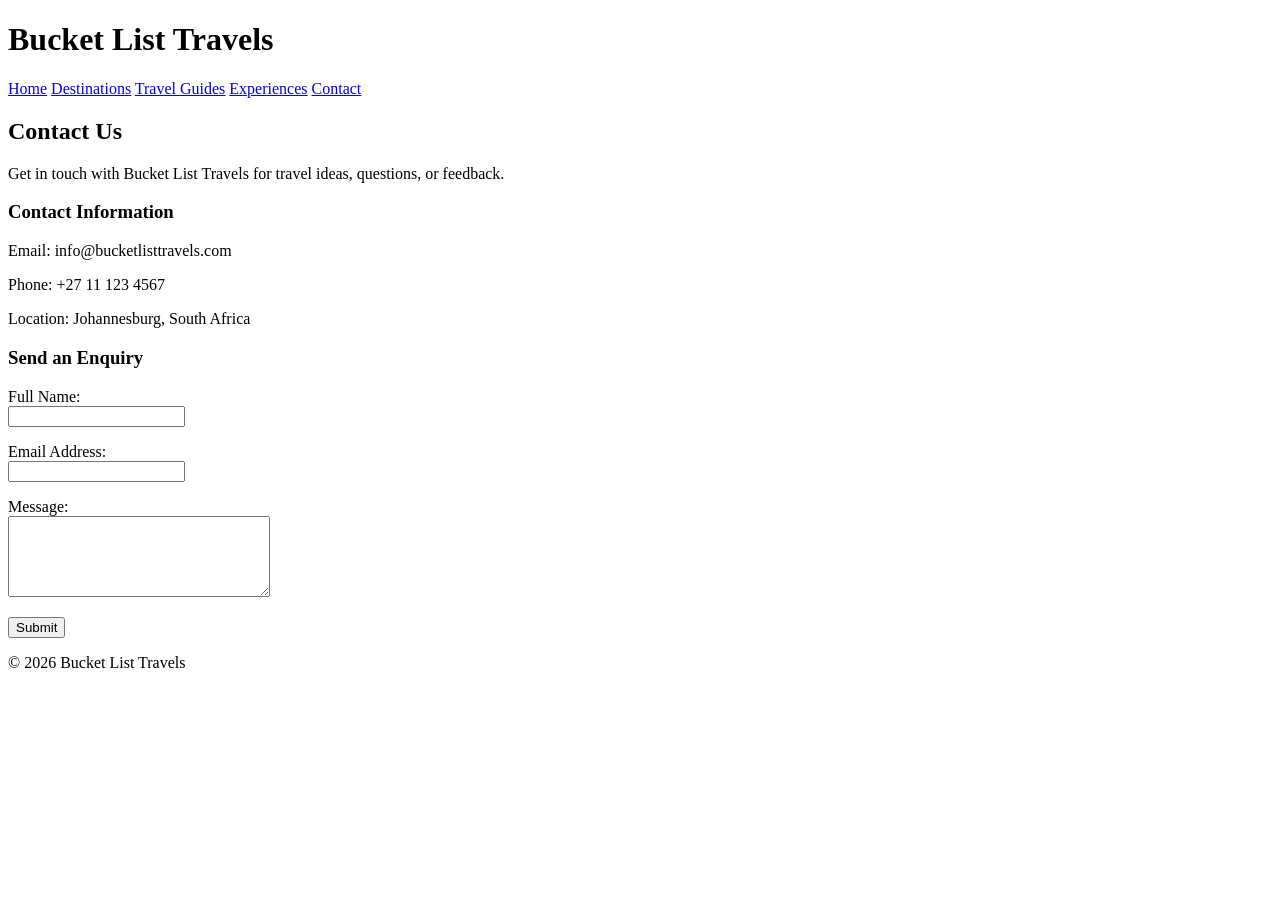
==== contact.html @ 528980c3 "Completed all HTML files and verified navigation across website" ====
<!DOCTYPE html>
<html lang="en">
<head>
    <meta charset="UTF-8">
    <meta name="viewport" content="width=device-width, initial-scale=1.0">
    <title>Contact | Bucket List Travels</title>
</head>
<body>

    <header>
        <h1>Bucket List Travels</h1>

        <nav>
            <a href="index.html">Home</a>
            <a href="destinations.html">Destinations</a>
            <a href="guides.html">Travel Guides</a>
            <a href="experiences.html">Experiences</a>
            <a href="contact.html">Contact</a>
        </nav>
    </header>

    <main>
        <section>
            <h2>Contact Us</h2>
            <p>Get in touch with Bucket List Travels for travel ideas, questions, or feedback.</p>
        </section>

        <section>
            <h3>Contact Information</h3>
            <p>Email: info@bucketlisttravels.com</p>
            <p>Phone: +27 11 123 4567</p>
            <p>Location: Johannesburg, South Africa</p>
        </section>

        <section>
            <h3>Send an Enquiry</h3>
            <form>
                <p>
                    <label for="name">Full Name:</label><br>
                    <input type="text" id="name" name="name">
                </p>

                <p>
                    <label for="email">Email Address:</label><br>
                    <input type="email" id="email" name="email">
                </p>

                <p>
                    <label for="message">Message:</label><br>
                    <textarea id="message" name="message" rows="5" cols="30"></textarea>
                </p>

                <p>
                    <button type="submit">Submit</button>
                </p>
            </form>
        </section>
    </main>

    <footer>
        <p>&copy; 2026 Bucket List Travels</p>
    </footer>

</body>
</html>
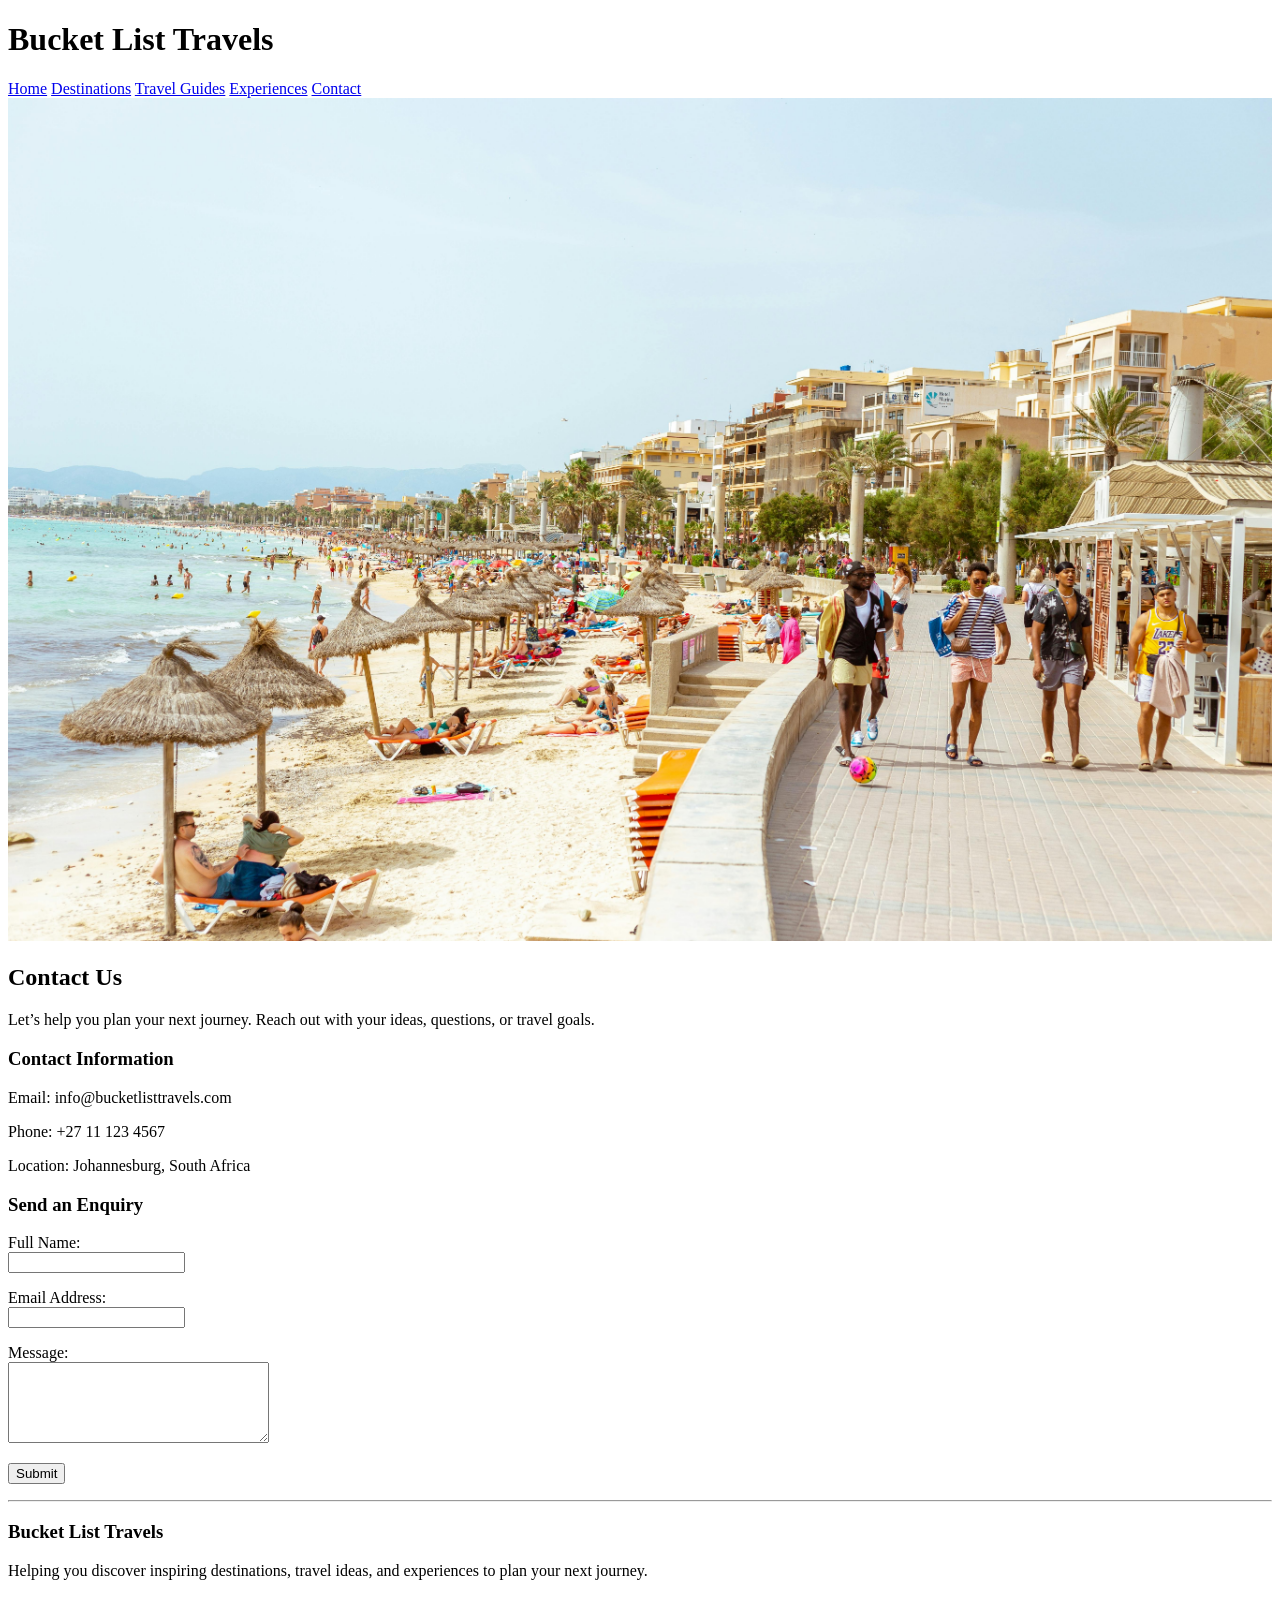
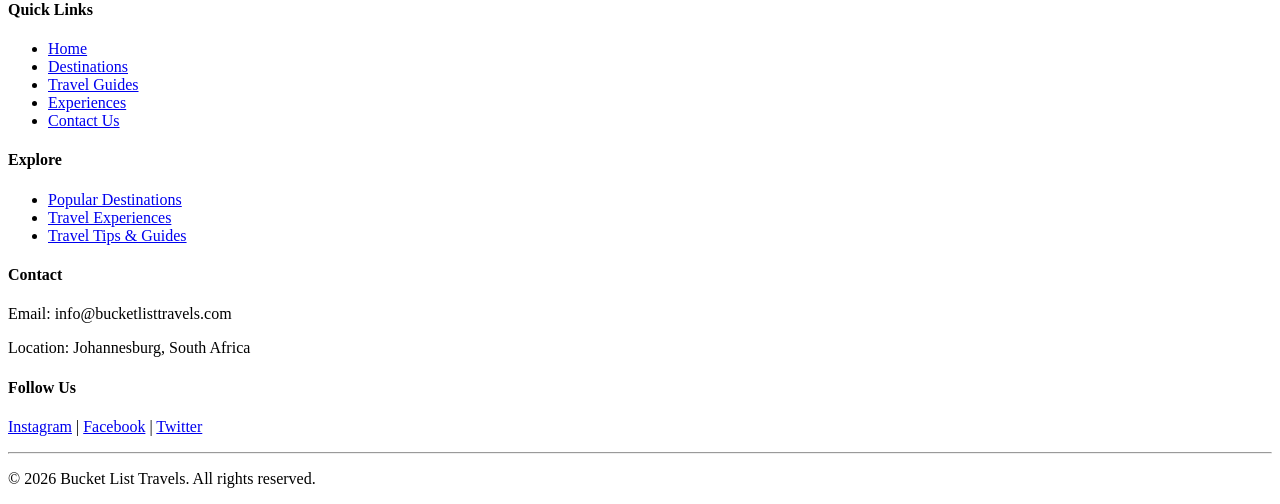
==== commit a8fe409d: "Refined content tone, added hero section to contact page, improved navigation links, and implemented" ====
--- a/contact.html
+++ b/contact.html
@@ -1,4 +1,4 @@
-  <!DOCTYPE html>
+<!DOCTYPE html>
 <html lang="en">
 <head>
     <meta charset="UTF-8">
@@ -7,6 +7,7 @@
 </head>
 <body>
 
+    <!-- header -->
     <header>
         <h1>Bucket List Travels</h1>
 
@@ -19,12 +20,18 @@
         </nav>
     </header>
 
+    <!-- main content -->
     <main>
+
+        <!-- hero section -->
         <section>
+            <img src="images/contact.jpg" alt="Travel planning and contact" width="100%">
+
             <h2>Contact Us</h2>
-            <p>Get in touch with Bucket List Travels for travel ideas, questions, or feedback.</p>
+            <p>Let’s help you plan your next journey. Reach out with your ideas, questions, or travel goals.</p>
         </section>
 
+        <!-- contact info -->
         <section>
             <h3>Contact Information</h3>
             <p>Email: info@bucketlisttravels.com</p>
@@ -32,7 +39,8 @@
             <p>Location: Johannesburg, South Africa</p>
         </section>
 
-        <section>
+        <!-- enquiry form -->
+        <section id="form">
             <h3>Send an Enquiry</h3>
             <form>
                 <p>
@@ -55,10 +63,61 @@
                 </p>
             </form>
         </section>
+
     </main>
 
+    <!-- footer -->
     <footer>
-        <p>&copy; 2026 Bucket List Travels</p>
+
+        <hr>
+
+        <section>
+            <h3>Bucket List Travels</h3>
+            <p>
+                Helping you discover inspiring destinations, travel ideas, and experiences
+                to plan your next journey.
+            </p>
+        </section>
+
+        <section>
+            <h4>Quick Links</h4>
+            <ul>
+                <li><a href="index.html">Home</a></li>
+                <li><a href="destinations.html">Destinations</a></li>
+                <li><a href="guides.html">Travel Guides</a></li>
+                <li><a href="experiences.html">Experiences</a></li>
+                <li><a href="contact.html">Contact Us</a></li>
+            </ul>
+        </section>
+
+        <section>
+            <h4>Explore</h4>
+            <ul>
+                <li><a href="destinations.html">Popular Destinations</a></li>
+                <li><a href="experiences.html">Travel Experiences</a></li>
+                <li><a href="guides.html">Travel Tips & Guides</a></li>
+            </ul>
+        </section>
+
+        <section>
+            <h4>Contact</h4>
+            <p>Email: info@bucketlisttravels.com</p>
+            <p>Location: Johannesburg, South Africa</p>
+        </section>
+
+        <section>
+            <h4>Follow Us</h4>
+            <p>
+                <a href="#">Instagram</a> |
+                <a href="#">Facebook</a> |
+                <a href="#">Twitter</a>
+            </p>
+        </section>
+
+        <hr>
+
+        <p>&copy; 2026 Bucket List Travels. All rights reserved.</p>
+
     </footer>
 
 </body>
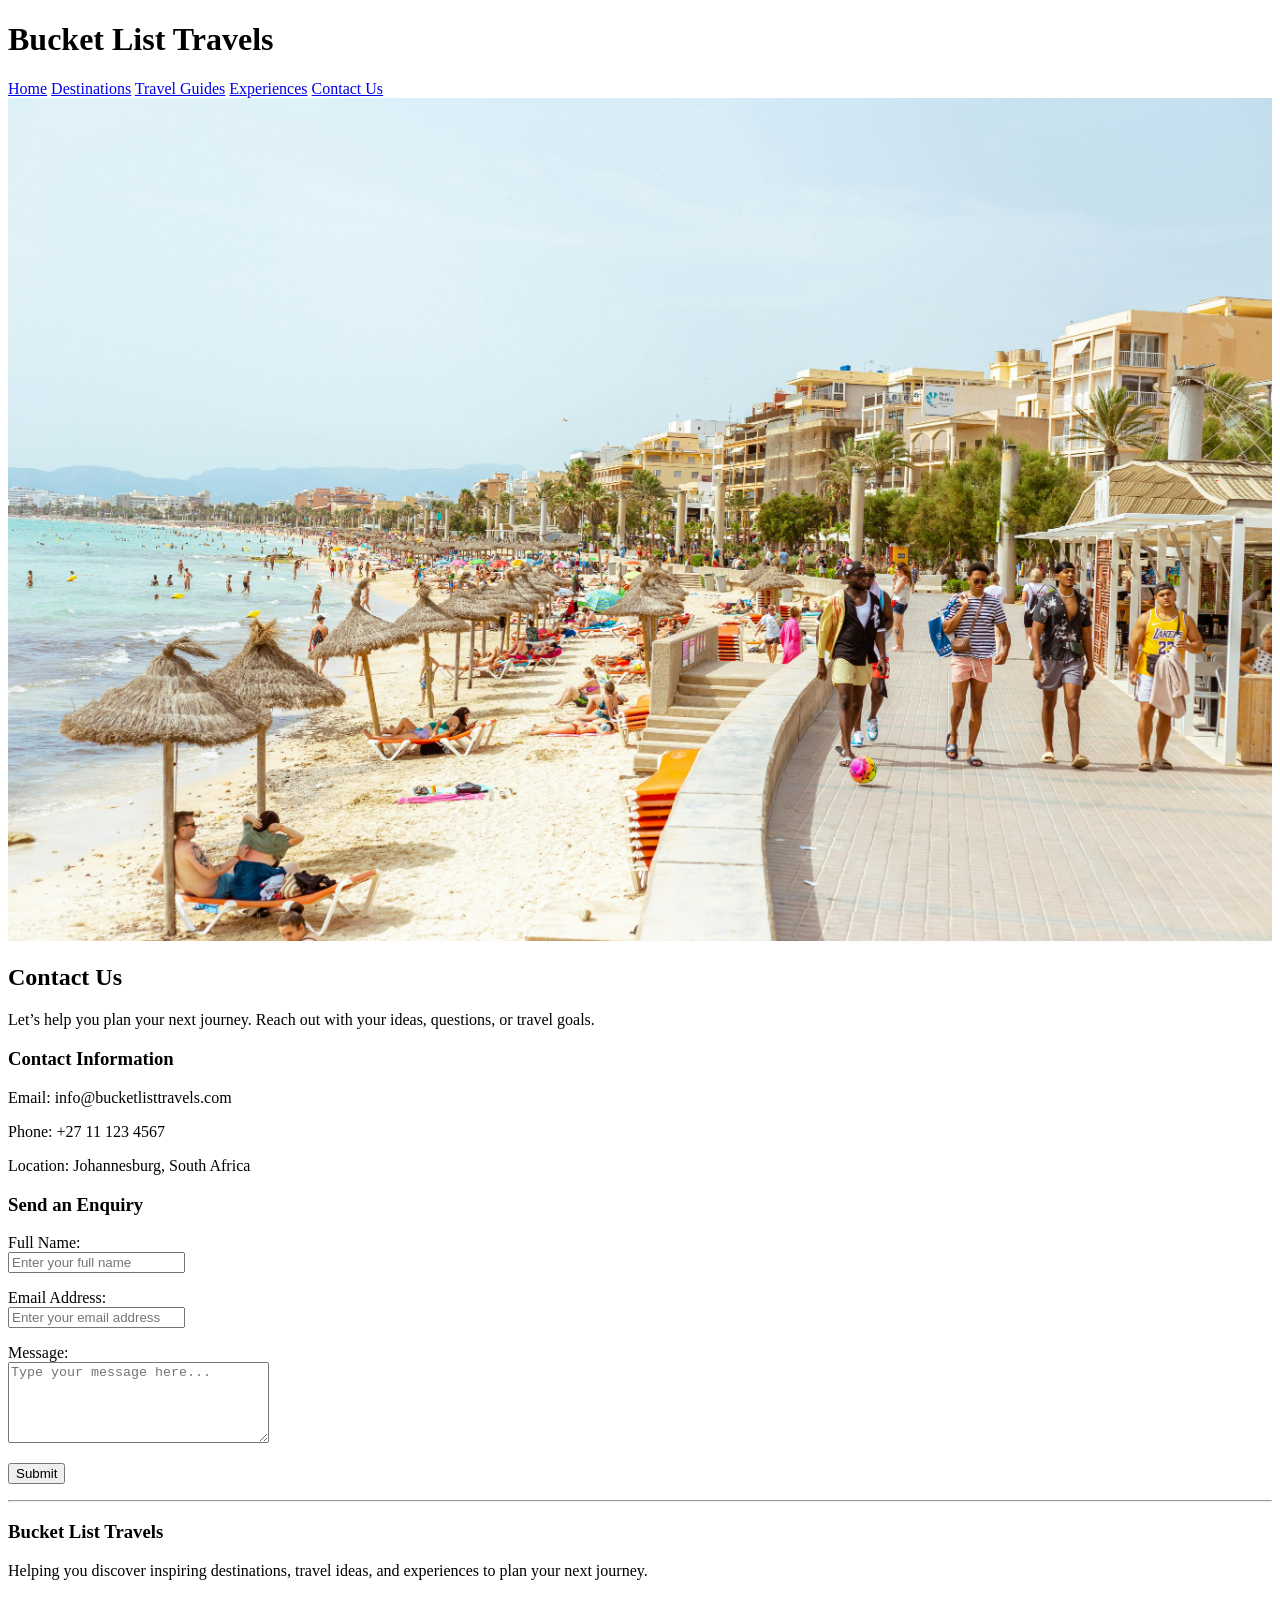
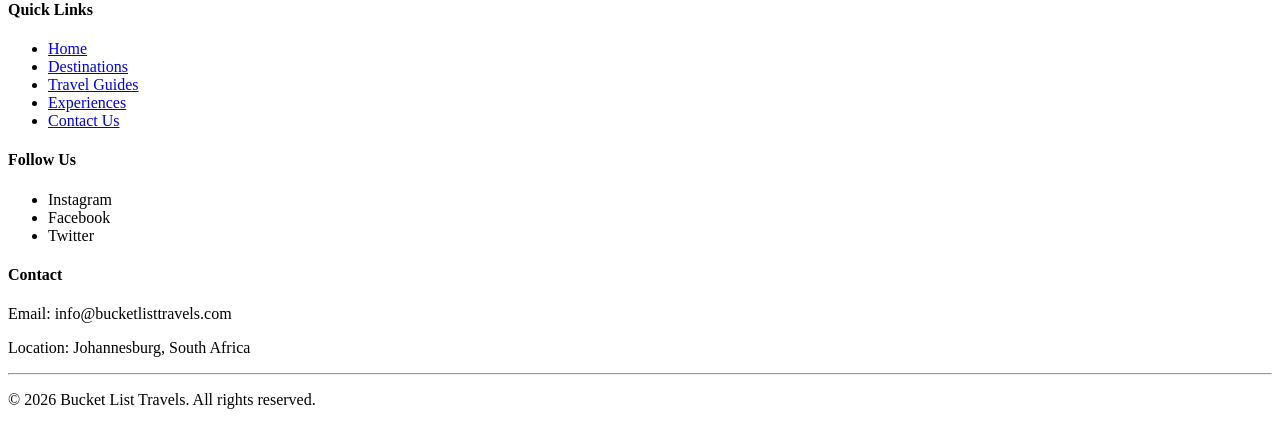
==== commit 51e431f6: "Final submission updates" ====
--- a/contact.html
+++ b/contact.html
@@ -16,7 +16,7 @@
             <a href="destinations.html">Destinations</a>
             <a href="guides.html">Travel Guides</a>
             <a href="experiences.html">Experiences</a>
-            <a href="contact.html">Contact</a>
+            <a href="contact.html">Contact Us</a>
         </nav>
     </header>
 
@@ -40,85 +40,80 @@
         </section>
 
         <!-- enquiry form -->
-        <section id="form">
-            <h3>Send an Enquiry</h3>
-            <form>
-                <p>
-                    <label for="name">Full Name:</label><br>
-                    <input type="text" id="name" name="name">
-                </p>
+       <section id="form">
+    <h3>Send an Enquiry</h3>
 
-                <p>
-                    <label for="email">Email Address:</label><br>
-                    <input type="email" id="email" name="email">
-                </p>
+    <form action="#" method="post">
 
-                <p>
-                    <label for="message">Message:</label><br>
-                    <textarea id="message" name="message" rows="5" cols="30"></textarea>
-                </p>
+        <p>
+            <label for="name">Full Name:</label><br>
+            <input type="text" id="name" name="name" placeholder="Enter your full name" required>
+        </p>
 
-                <p>
-                    <button type="submit">Submit</button>
-                </p>
-            </form>
-        </section>
+        <p>
+            <label for="email">Email Address:</label><br>
+            <input type="email" id="email" name="email" placeholder="Enter your email address" required>
+        </p>
+
+        <p>
+            <label for="message">Message:</label><br>
+            <textarea id="message" name="message" rows="5" cols="30" placeholder="Type your message here..." required></textarea>
+        </p>
+
+        <p>
+            <button type="submit">Submit</button>
+        </p>
+
+    </form>
+</section>
 
     </main>
 
     <!-- footer -->
     <footer>
 
-        <hr>
+    <hr>
 
-        <section>
-            <h3>Bucket List Travels</h3>
-            <p>
-                Helping you discover inspiring destinations, travel ideas, and experiences
-                to plan your next journey.
-            </p>
-        </section>
+    <section>
+        <h3>Bucket List Travels</h3>
+        <p>
+            Helping you discover inspiring destinations, travel ideas, and experiences
+            to plan your next journey.
+        </p>
+    </section>
+<section>
+    <h4>Quick Links</h4>
+    <ul>
+        <li><a href="index.html">Home</a></li>
+        <li><a href="destinations.html">Destinations</a></li>
+        <li><a href="guides.html">Travel Guides</a></li>
+        <li><a href="experiences.html">Experiences</a></li>
+        <li><a href="contact.html">Contact Us</a></li>
+    </ul>
+</section>
 
-        <section>
-            <h4>Quick Links</h4>
-            <ul>
-                <li><a href="index.html">Home</a></li>
-                <li><a href="destinations.html">Destinations</a></li>
-                <li><a href="guides.html">Travel Guides</a></li>
-                <li><a href="experiences.html">Experiences</a></li>
-                <li><a href="contact.html">Contact Us</a></li>
-            </ul>
-        </section>
+     <section>
+        <h4>Follow Us</h4>
+        <ul>
+            <li>Instagram</li>
+            <li>Facebook</li>
+            <li>Twitter</li>
+        </ul>
+     </section>
 
-        <section>
-            <h4>Explore</h4>
-            <ul>
-                <li><a href="destinations.html">Popular Destinations</a></li>
-                <li><a href="experiences.html">Travel Experiences</a></li>
-                <li><a href="guides.html">Travel Tips & Guides</a></li>
-            </ul>
-        </section>
+    <!-- CONTACT -->
+    <section>
+        <h4>Contact</h4>
+        <p>Email: info@bucketlisttravels.com</p>
+        <p>Location: Johannesburg, South Africa</p>
+    </section>
 
-        <section>
-            <h4>Contact</h4>
-            <p>Email: info@bucketlisttravels.com</p>
-            <p>Location: Johannesburg, South Africa</p>
-        </section>
+    <hr>
 
-        <section>
-            <h4>Follow Us</h4>
-            <p>
-                <a href="#">Instagram</a> |
-                <a href="#">Facebook</a> |
-                <a href="#">Twitter</a>
-            </p>
-        </section>
+    <p>&copy; 2026 Bucket List Travels. All rights reserved.</p>
 
-        <hr>
+</footer>
 
-        <p>&copy; 2026 Bucket List Travels. All rights reserved.</p>
-
-    </footer>
 
 </body>
 </html>
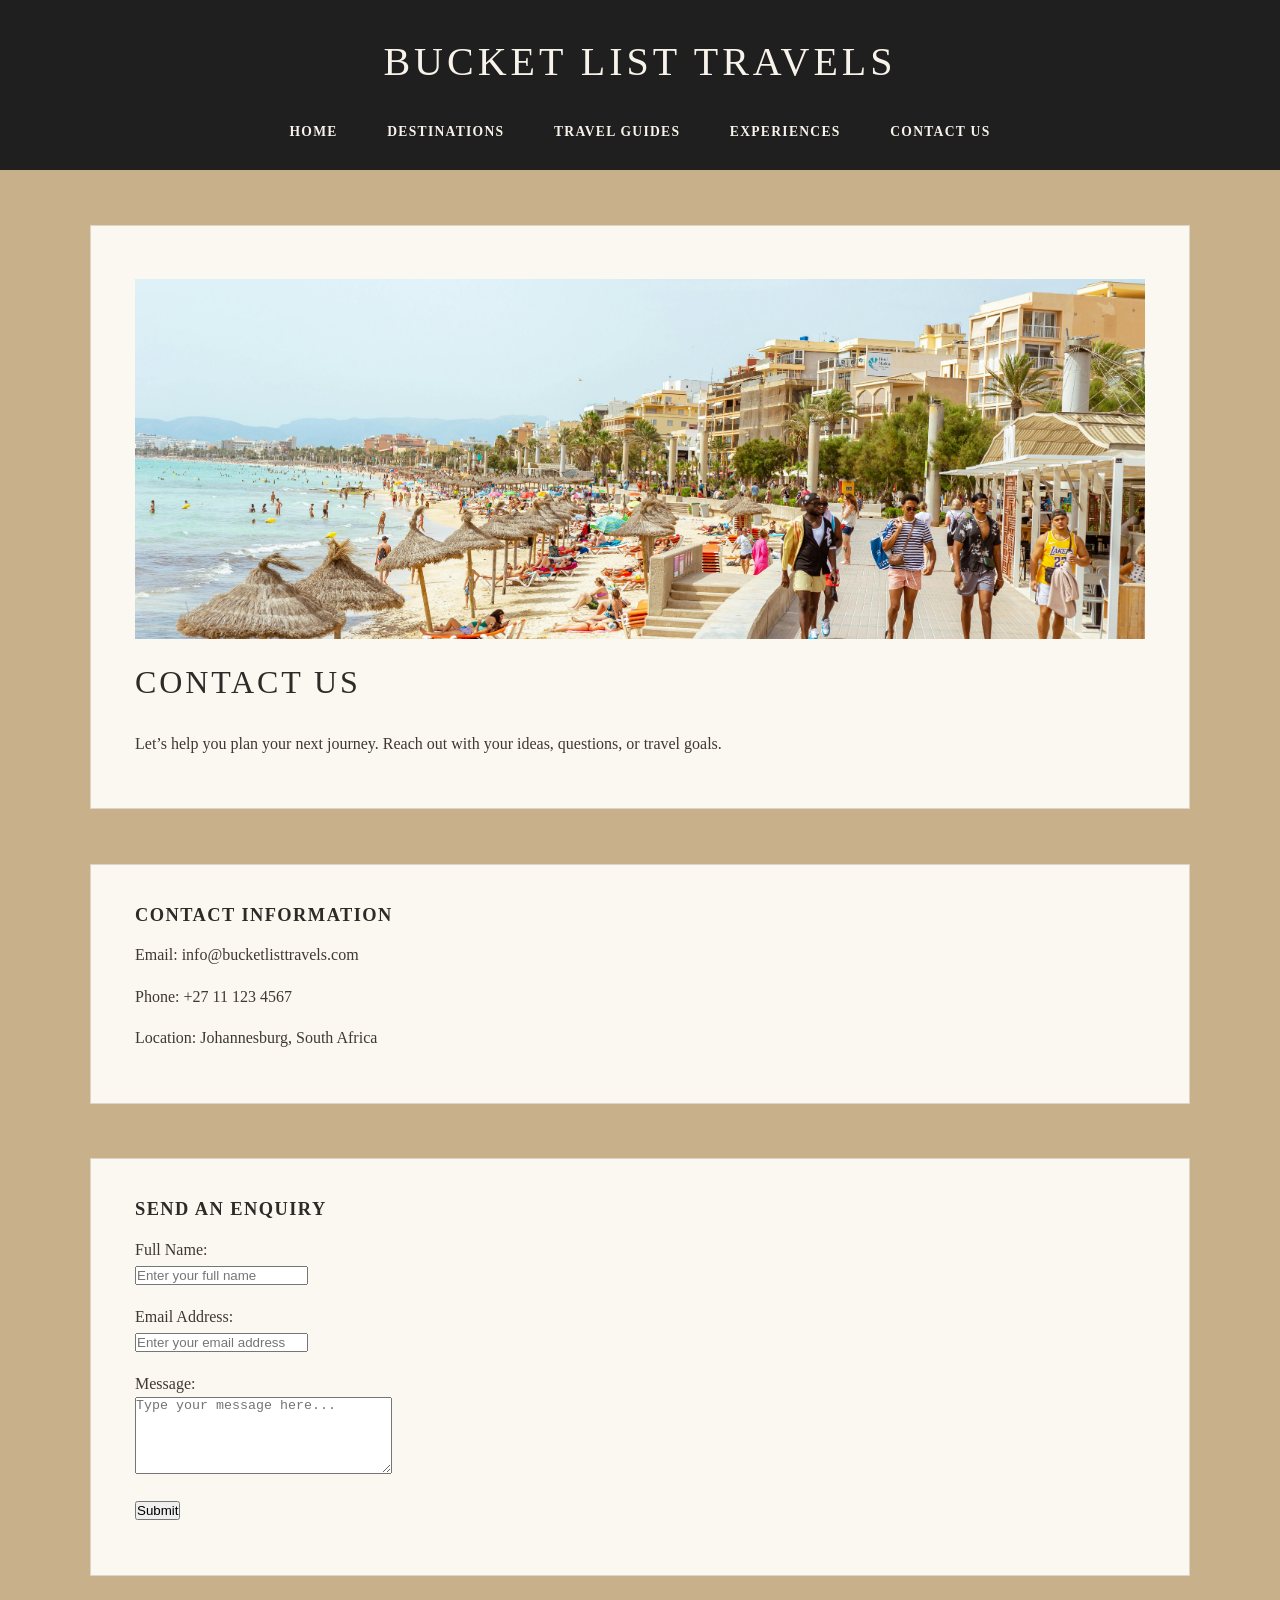
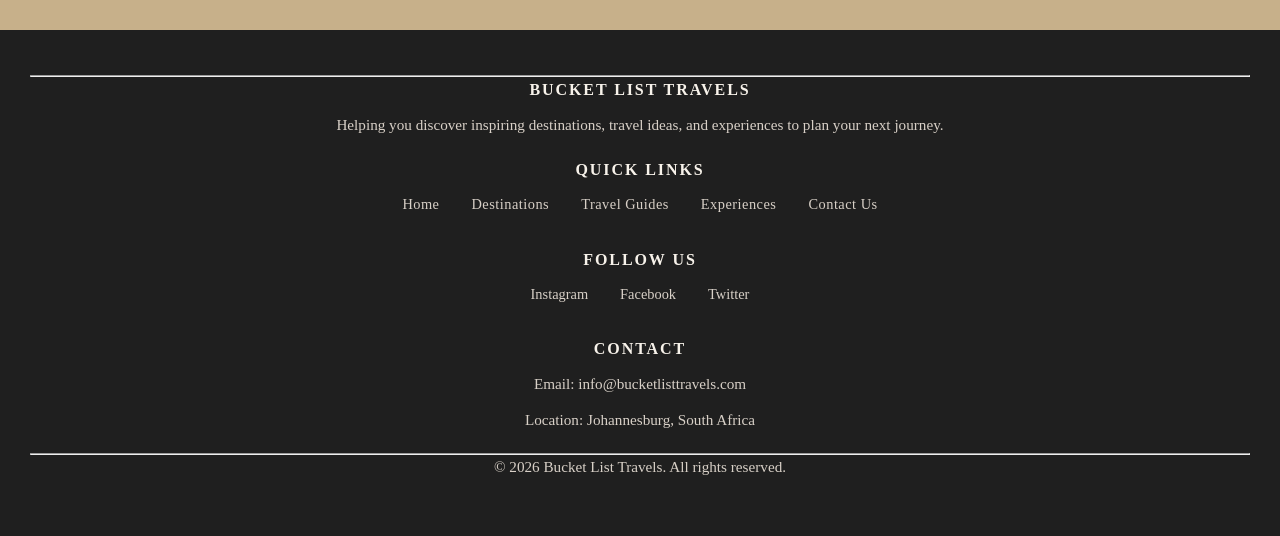
==== commit a96af502: "Added CSS styling, responsive testing, and wireframe evidence" ====
--- a/contact.html
+++ b/contact.html
@@ -4,6 +4,7 @@
     <meta charset="UTF-8">
     <meta name="viewport" content="width=device-width, initial-scale=1.0">
     <title>Contact | Bucket List Travels</title>
+    <link rel="stylesheet" href="css/style.css">
 </head>
 <body>
 
@@ -11,13 +12,16 @@
     <header>
         <h1>Bucket List Travels</h1>
 
-        <nav>
-            <a href="index.html">Home</a>
-            <a href="destinations.html">Destinations</a>
-            <a href="guides.html">Travel Guides</a>
-            <a href="experiences.html">Experiences</a>
-            <a href="contact.html">Contact Us</a>
-        </nav>
+         <nav>
+    <nav>
+    <ul>
+        <li><a href="index.html">Home</a></li>
+        <li><a href="destinations.html">Destinations</a></li>
+        <li><a href="guides.html">Travel Guides</a></li>
+        <li><a href="experiences.html">Experiences</a></li>
+        <li><a href="contact.html">Contact Us</a></li>
+    </ul>
+</nav>
     </header>
 
     <!-- main content -->
--- a/css/style.css
+++ b/css/style.css
@@ -0,0 +1,341 @@
+* {
+    margin: 0;
+    padding: 0;
+    box-sizing: border-box;
+}
+
+html,
+body {
+    width: 100%;
+    overflow-x: hidden;
+}
+
+html {
+    font-size: 100%;
+}
+
+body {
+    font-family: Georgia, "Times New Roman", serif;
+    font-size: 1rem;
+    line-height: 1.6;
+    color: #2d2a27;
+    background-color: #c7b08a;
+}
+
+/* Header and navigation */
+header {
+    width: 100%;
+    margin: 0;
+    padding: 1.9rem 1.6rem 1.65rem;
+    background-color: #1f1f1f;
+    color: #f7f2ea;
+    text-align: center;
+}
+
+header h1 {
+    font-size: clamp(2rem, 4vw, 2.5rem);
+    font-weight: normal;
+    letter-spacing: 0.25rem;
+    text-transform: uppercase;
+    margin-bottom: 1.5rem;
+}
+
+nav ul {
+    list-style: none;
+    max-width: 59rem;
+    margin: 0 auto;
+    display: flex;
+    justify-content: center;
+    gap: 2.6rem;
+    flex-wrap: wrap;
+    padding: 0;
+}
+
+nav a {
+    color: #f7f2ea;
+    text-decoration: none;
+    font-size: 0.85rem;
+    font-weight: bold;
+    letter-spacing: 0.08rem;
+    text-transform: uppercase;
+    padding: 0.4rem 0.25rem;
+}
+
+nav a:hover {
+    color: #b9aaa0;
+}
+
+/* Main layout */
+main {
+    width: 100%;
+}
+
+/* Hero banner */
+.hero {
+    width: 100%;
+    max-width: none;
+    margin: 0 0 2.8rem;
+    padding: 0;
+    background: none;
+    border: none;
+    box-shadow: none;
+    overflow: hidden;
+}
+
+.hero img {
+    width: 100%;
+    height: 30rem;
+    object-fit: cover;
+    object-position: center center;
+    display: block;
+    margin: 0;
+    border-radius: 0;
+}
+
+/* Page sections */
+section {
+    max-width: 68.75rem;
+    margin: 3.4rem auto;
+    padding: 2.25rem 2.75rem;
+    background-color: #fbf8f2;
+    border: 1px solid #ddd4c8;
+    box-shadow: none;
+}
+
+section h2 {
+    font-size: clamp(1.6rem, 3vw, 2rem);
+    font-weight: normal;
+    letter-spacing: 0.18rem;
+    text-transform: uppercase;
+    color: #2d2a27;
+    margin-bottom: 1.4rem;
+}
+
+section h3 {
+    font-size: 1.15rem;
+    letter-spacing: 0.09rem;
+    text-transform: uppercase;
+    color: #2d2a27;
+    margin-bottom: 0.75rem;
+}
+
+section h4 {
+    font-size: 1rem;
+    letter-spacing: 0.08rem;
+    text-transform: uppercase;
+    margin-bottom: 0.65rem;
+}
+
+section p {
+    max-width: 56rem;
+    font-size: 1rem;
+    color: #3f3831;
+    margin-bottom: 1rem;
+}
+
+section ul {
+    margin: 1rem 0 1.2rem 1.5rem;
+}
+
+section li {
+    margin-bottom: 0.65rem;
+    color: #3f3831;
+}
+
+/* Images inside normal page sections */
+section:not(.hero) img {
+    width: 100%;
+    max-height: 22.5rem;
+    object-fit: cover;
+    display: block;
+    margin: 1.1rem 0;
+    border-radius: 0;
+}
+
+/* Article and card styling */
+article,
+.card {
+    background-color: #f1e8dc;
+    border: 1px solid #d6cabd;
+    padding: 1.5rem;
+    margin-bottom: 1.75rem;
+    box-shadow: none;
+}
+
+article img,
+.card img {
+    width: 100%;
+    height: 20rem;
+    object-fit: cover;
+    display: block;
+    margin-bottom: 1.1rem;
+}
+
+/* Links and buttons */
+a {
+    color: #2d2a27;
+}
+
+a:hover {
+    color: #6d5c4b;
+}
+
+.btn,
+.button,
+a.btn,
+a.button {
+    display: inline-block;
+    background-color: #1f1f1f;
+    color: #ffffff;
+    padding: 0.75rem 1.75rem;
+    margin-top: 0.95rem;
+    text-decoration: none;
+    text-transform: uppercase;
+    letter-spacing: 0.08rem;
+    font-size: 0.85rem;
+    font-weight: bold;
+    border: 1px solid #1f1f1f;
+}
+
+.btn:hover,
+.button:hover,
+a.btn:hover,
+a.button:hover {
+    background-color: transparent;
+    color: #1f1f1f;
+}
+
+/* Footer */
+footer {
+    width: 100%;
+    margin: 2.8rem 0 0;
+    padding: 2.8rem 1.9rem;
+    background-color: #1f1f1f;
+    color: #f7f2ea;
+    text-align: center;
+}
+
+footer section {
+    max-width: none;
+    margin: 0 0 1.25rem;
+    padding: 0;
+    background: none;
+    border: none;
+    box-shadow: none;
+}
+
+footer h3,
+footer h4 {
+    color: #f7f2ea;
+    font-size: 1rem;
+    letter-spacing: 0.12rem;
+    text-transform: uppercase;
+    margin-bottom: 0.65rem;
+}
+
+footer p {
+    color: #d8d0c7;
+    max-width: 50rem;
+    margin: 0 auto 0.75rem;
+    font-size: 0.95rem;
+    text-transform: none;
+}
+
+footer ul {
+    list-style: none;
+    display: flex;
+    justify-content: center;
+    gap: 2rem;
+    flex-wrap: wrap;
+    padding: 0;
+    margin: 0.65rem 0 1.1rem;
+}
+
+footer li {
+    list-style: none;
+    color: #d8d0c7;
+    font-size: 0.9rem;
+}
+
+footer a {
+    color: #d8d0c7;
+    text-decoration: none;
+    font-size: 0.9rem;
+    letter-spacing: 0.03rem;
+    text-transform: none;
+}
+
+footer a:hover {
+    color: #ffffff;
+}
+
+/* Mobile layout */
+@media (max-width: 768px) {
+    header {
+        padding: 1.75rem 1.1rem 1.5rem;
+    }
+
+    header h1 {
+        font-size: clamp(1.7rem, 8vw, 2rem);
+        letter-spacing: 0.18rem;
+    }
+
+    nav ul {
+        flex-direction: column;
+        gap: 0.75rem;
+    }
+
+    nav a {
+        font-size: 0.82rem;
+    }
+
+    .hero {
+        margin-bottom: 2.2rem;
+    }
+
+    .hero img {
+        height: 20rem;
+    }
+
+    section {
+        margin: 2.2rem 1.1rem;
+        padding: 1.4rem 1.1rem;
+    }
+
+    section h2 {
+        font-size: clamp(1.35rem, 6vw, 1.6rem);
+        letter-spacing: 0.12rem;
+    }
+
+    section h3 {
+        font-size: 1rem;
+        letter-spacing: 0.07rem;
+    }
+
+    section p,
+    section li {
+        font-size: 0.95rem;
+    }
+
+    article,
+    .card {
+        padding: 1.1rem;
+    }
+
+    article img,
+    .card img,
+    section:not(.hero) img {
+        height: auto;
+        max-height: 18.75rem;
+    }
+
+    footer {
+        margin-top: 2.8rem;
+        padding: 2rem 1.1rem;
+    }
+
+    footer ul {
+        flex-direction: column;
+        gap: 0.65rem;
+    }
+}
